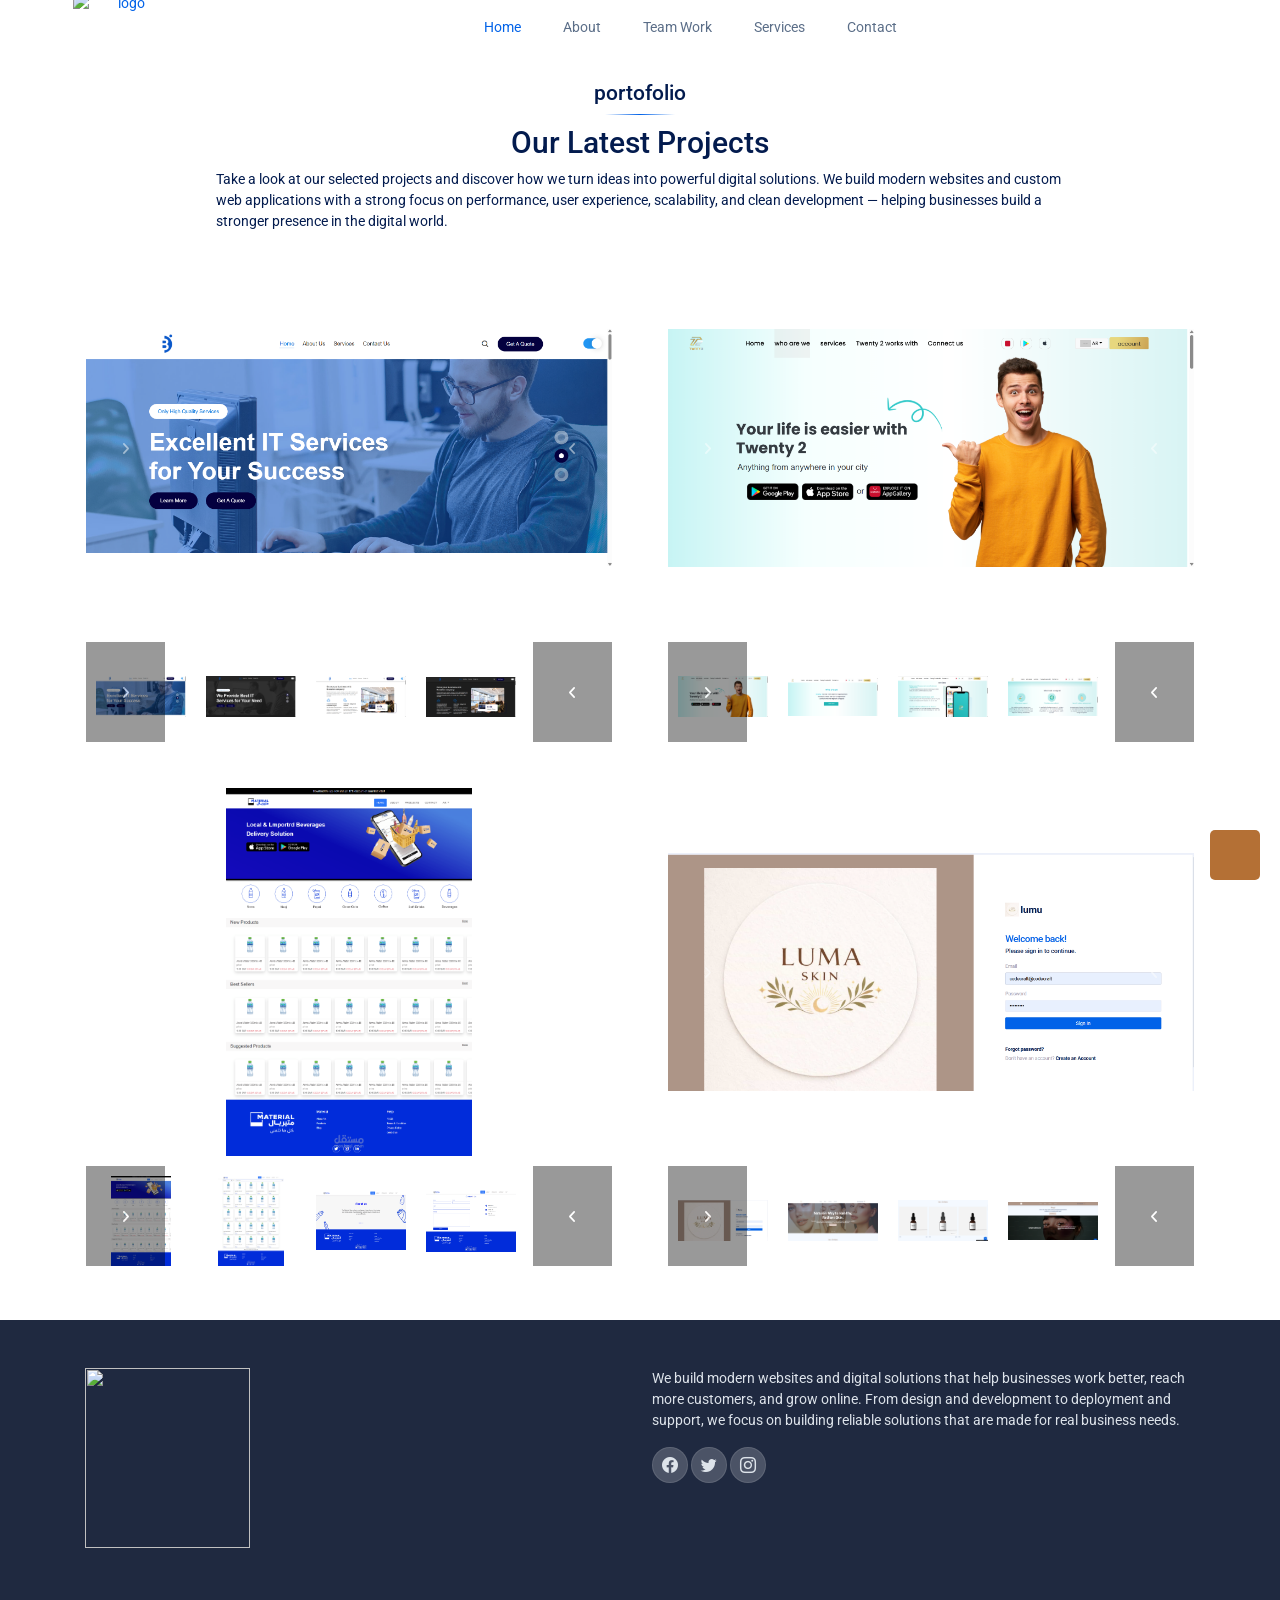
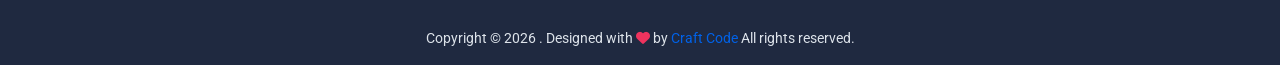
==== porttofolio.html @ ed544f0c "Add files via upload" ====
<!DOCTYPE html>
<html lang="en">

<head>

    <meta charset="UTF-8">
    <meta name='viewport' content='width=device-width, initial-scale=1.0, user-scalable=0'>
    <meta http-equiv="X-UA-Compatible" content="IE=edge">
    <meta name="Description" content="Bootstrap Responsive Admin Web Dashboard HTML5 Template">
    <meta name="Author" content="Spruko Technologies Private Limited">
    <meta name="Keywords"
        content="admin,admin dashboard,admin dashboard template,admin panel template,admin template,admin theme,bootstrap 4 admin template,bootstrap 4 dashboard,bootstrap admin,bootstrap admin dashboard,bootstrap admin panel,bootstrap admin template,bootstrap admin theme,bootstrap dashboard,bootstrap form template,bootstrap panel,bootstrap ui kit,dashboard bootstrap 4,dashboard design,dashboard html,dashboard template,dashboard ui kit,envato templates,flat ui,html,html and css templates,html dashboard template,html5,jquery html,premium,premium quality,sidebar bootstrap 4,template admin bootstrap 4">

    <!-- Title -->
    <title> Code Craft</title>

    <!--- Favicon -->
    <link rel="icon" href="CodeCraft_Company (1).png" type="image/x-icon">

    <!--- Icons css -->
    <link href="icons.css" rel="stylesheet">

    <!-- Bootstrap css -->
    <link id="style" href="bootstrap.min.css" rel="stylesheet">

    <!-- style css -->
    <link href="style.css" rel="stylesheet">

    
<!-- Font Awesome -->
<link rel="stylesheet" href="https://cdnjs.cloudflare.com/ajax/libs/font-awesome/6.7.2/css/all.min.css">

<!-- Ionicons -->
<link rel="stylesheet" href="https://cdnjs.cloudflare.com/ajax/libs/ionicons/2.0.1/css/ionicons.min.css">

<!-- Material Design Icons -->
<link rel="stylesheet" href="https://cdn.jsdelivr.net/npm/@mdi/font@7.4.47/css/materialdesignicons.min.css">

<!-- Themify Icons -->
<link rel="stylesheet" href="https://cdnjs.cloudflare.com/ajax/libs/themify-icons/0.1.2/css/themify-icons.css">

<!-- Line Awesome -->
<link rel="stylesheet" href="https://cdnjs.cloudflare.com/ajax/libs/line-awesome/1.3.0/line-awesome/css/line-awesome.min.css">

<!-- Simple Line Icons -->
<link rel="stylesheet" href="https://cdnjs.cloudflare.com/ajax/libs/simple-line-icons/2.5.5/css/simple-line-icons.min.css">

<!-- Flag Icons -->
<link rel="stylesheet" href="https://cdn.jsdelivr.net/npm/flag-icons@7.2.3/css/flag-icons.min.css">

<!-- Boxicons -->
<link rel="stylesheet" href="https://cdn.jsdelivr.net/npm/boxicons@2.1.4/css/boxicons.min.css">

<!-- Weather Icons -->
<link rel="stylesheet" href="https://cdnjs.cloudflare.com/ajax/libs/weather-icons/2.0.12/css/weather-icons.min.css">

<!-- Bootstrap Icons -->
<link rel="stylesheet" href="https://cdn.jsdelivr.net/npm/bootstrap-icons@1.11.3/font/bootstrap-icons.min.css">

<link rel="stylesheet" href="https://cdn.jsdelivr.net/npm/feather-icons-webfont@1.0.0/feather.css">

<style>
    /* حجم ثابت للـ Card */
.custom-card {
    height: 500px;
    overflow: hidden;
}

/* تقسيم مساحة الـ Card */
.custom-card .card-body {
    height: 100%;
}

/* الحاوية الرئيسية */
.carousel-slider {
    height: 100%;
    display: flex;
    flex-direction: column;
}

/* Main Carousel يأخذ المساحة المتبقية */
.carousel-slider > .carousel {
    flex: 1;
    min-height: 0;
}

/* Carousel الداخلي */
.carousel-slider .carousel-inner,
.carousel-slider .carousel-item {
    height: 100%;
}

/* الصورة الرئيسية */
.carousel-slider .carousel-item img {
    width: 100%;
    height: 100%;
    object-fit: contain;
    display: block;
}

/* =========================================
   CARD
========================================= */

.custom-card {
    height: 500px;
    overflow: hidden;
}

.custom-card .card-body {
    height: 100%;
}


/* =========================================
   CAROUSEL WRAPPER
========================================= */

.carousel-slider {
    height: 100%;
    display: flex;
    flex-direction: column;
}


/* =========================================
   MAIN CAROUSEL
========================================= */

.carousel-slider > .carousel:first-child {
    flex: 1;
    min-height: 0;
    overflow: hidden;
}

.carousel-slider > .carousel:first-child .carousel-inner,
.carousel-slider > .carousel:first-child .carousel-item {
    height: 100%;
}


/* MAIN IMAGE */

.carousel-slider > .carousel:first-child .carousel-item img {
    width: 100%;
    height: 100%;
    object-fit: contain;
    display: block;
}


/* =========================================
   THUMBNAILS
========================================= */

.clearfix {
    height: 100px;
    flex-shrink: 0;
}

.clearfix .carousel {
    height: 100%;
}

.clearfix .carousel-inner,
.clearfix .carousel-item {
    height: 100%;
}


/* Thumbnail container */

.thumb {
    width: 25%;
    height: 100%;
    float: left;
    padding: 5px;
    cursor: pointer;
}


/* Thumbnail images */

.thumb img {
    width: 100%;
    height: 80px;
    object-fit: cover;
    display: block;
}
</style>
</head>

<body class="app sidebar-mini ltr landing-page horizontalmenu">



    <!-- Page -->
    <div class="page">
        <div class="page-main">

            <!-- Main Header-->
            <div class="main-header side-header">
                <div class="main-container container-fluid">
                    <div class="main-header-left">
                        <a class="main-header-menu-icon" href="javascript:void(0)"
                            id="mainSidebarToggle"><span></span></a>
                        <div class="hor-logo">
                            <a class="main-logo" href="index.html">
                                <img src="CodeCraft_company (1).png"
                                    class="header-brand-img desktop-logo mobil_logo_nav" alt="logo">
                                <img src="CodeCraft_company (1).png"
                                    class="header-brand-img desktop-logo-dark mobil_logo_nav" alt="logo">
                            </a>
                        </div>
                    </div>
                    <div class="main-header-center">
                        <div class="responsive-logo">
                            <a href="index.html"><img src="CodeCraft_company (1).png"
                                    class="mobile-logo mobil_logo_nav" alt="logo"></a>
                            <a href="index.html"><img src="CodeCraft_company (1).png"
                                    class="mobile-logo-dark mobil_logo_nav" alt="logo"></a>
                        </div>
                    </div>
                    <div class="main-header-right">
                        <button class="navbar-toggler navresponsive-toggler" type="button" data-bs-toggle="collapse"
                            data-bs-target="#navbarSupportedContent-4" aria-controls="navbarSupportedContent-4"
                            aria-expanded="false" aria-label="Toggle navigation">
                            <i class="bi bi-more-vertical header-icons navbar-toggler-icon"></i>
                        </button><!-- Navresponsive closed -->

                    </div>
                </div>
            </div>
            <!-- End Main Header-->

            <div class="landing-top-header overflow-hidden">
                <div class="top sticky">
                    <!--APP-SIDEBAR-->
                    <div class="landing-app-sidebar__overlay" data-bs-toggle="sidebar"></div>
                    <div class="landing-app-sidebar bg-transparent">
                        <div class="container">
                            <div class="row">
                                <div class="main-sidemenu navbar px-0">
                                    <a class="main-logo" href="index.html">
                                        <img src="CodeCraft_company (1).png"
                                            class="header-brand-img desktop-logo nav_logo1" alt="logo">
                                        <img src="CodeCraft_company (1).png"
                                            class="header-brand-img desktop-logo-dark nav_logo1" alt="logo">
                                    </a>
                                    <div class="slide-left disabled" id="slide-left"><svg
                                            xmlns="http://www.w3.org/2000/svg" fill="#7b8191" width="24" height="24"
                                            viewBox="0 0 24 24">
                                            <path
                                                d="M13.293 6.293 7.586 12l5.707 5.707 1.414-1.414L10.414 12l4.293-4.293z" />
                                        </svg></div>
                                    <ul class="side-menu">
                                        <li class="slide">
                                            <a class="side-menu__item active" data-bs-toggle="slide" href="#home"><span
                                                    class="side-menu__label">Home</span></a>
                                        </li>
                                        <li class="slide">
                                            <a class="side-menu__item" data-bs-toggle="slide" href="#About"><span
                                                    class="side-menu__label">About</span></a>
                                        </li>
                                        <li class="slide">
                                            <a class="side-menu__item" data-bs-toggle="slide" href="#Features"><span
                                                    class="side-menu__label">Team Work</span></a>
                                        </li>

                                        <li class="slide">
                                            <a class="side-menu__item" data-bs-toggle="slide" href="#sectionfaq"><span
                                                    class="side-menu__label">Services</span></a>
                                        </li>
                                        <li class="slide">
                                            <a class="side-menu__item" data-bs-toggle="slide" href="#Contact"><span
                                                    class="side-menu__label">Contact</span></a>
                                        </li>
                                    </ul>
                                    <div class="slide-right" id="slide-right"><svg xmlns="http://www.w3.org/2000/svg"
                                            fill="#7b8191" width="24" height="24" viewBox="0 0 24 24">
                                            <path
                                                d="M10.707 17.707 16.414 12l-5.707-5.707-1.414 1.414L13.586 12l-4.293 4.293z" />
                                        </svg></div>
                                    <div class="header-nav-right d-none d-lg-block">

                                    </div>
                                </div>
                            </div>
                        </div>
                    </div>
                    <!--/APP-SIDEBAR-->
                </div>


            </div>
        </div>

        <!--app-content open-->
        <div class="main-content mt-0 ms-0">
            <div class="side-app ">



                <!-- ROW-5 OPEN -->
                <div class="section">
                    <div class="container">
                        <div class="row">
                            <section class="sptb demo-screen-demo faqs" id="faqs-2">
                                <div class="container">
                                    <div class="row align-items-center">
                                        <h4 class="text-center fw-semibold">portofolio</h4>
                                        <span class="landing-title"></span>
                                        <h2 class="text-center fw-semibold">Our Latest Projects</h2>
                                        <div class="col-lg-12">
                                            <div class="row justify-content-center">
                                                <p class="col-lg-9 text-default sub-text mb-7">
                                                    Take a look at our selected projects and discover how we turn ideas
                                                    into
                                                    powerful digital solutions. We build modern websites and custom web
                                                    applications with a strong focus on performance, user experience,
                                                    scalability, and clean development — helping businesses build a
                                                    stronger
                                                    presence in the digital world.
                                                </p>
                                            </div>
                                            <div class="row" id="grid">

                                                <!-- =========================
         FIRST CAROUSEL
    ========================== -->
                                                <div class="col-lg-6 col-md-12">
                                                    <div class="card custom-card">
                                                        <div class="card-body ht-100p p-0">

                                                            <div class="carousel-slider">

                                                                <!-- Main Carousel -->
                                                                <div id="carousel" class="carousel slide"
                                                                    data-bs-ride="carousel">

                                                                    <div class="carousel-inner">

                                                                        <div class="carousel-item active">
                                                                            <img class="height_img"
                                                                                src="B1.png" alt="img"
                                                                                class="height_img">
                                                                        </div>

                                                                        <div class="carousel-item">
                                                                            <img src="B2.png"
                                                                                alt="img" class="height_img">
                                                                        </div>

                                                                        <div class="carousel-item">
                                                                            <img src="B3.png"
                                                                                alt="img" class="height_img">
                                                                        </div>

                                                                        <div class="carousel-item">
                                                                            <img src="B4.png"
                                                                                alt="img" class="height_img">
                                                                        </div>

                                                                        <div class="carousel-item">
                                                                            <img src="B5.png"
                                                                                alt="img" class="height_img">
                                                                        </div>

                                                                        <div class="carousel-item">
                                                                            <img src="B6.png"
                                                                                alt="img" class="height_img">
                                                                        </div>

                                                                        <div class="carousel-item">
                                                                            <img src="B7.png"
                                                                                alt="img" class="height_img">
                                                                        </div>

                                                                        <div class="carousel-item">
                                                                            <img src="B8.png"
                                                                                alt="img" class="height_img">
                                                                        </div>

                                                                        <div class="carousel-item">
                                                                            <img src="B9.png"
                                                                                alt="img" class="height_img">
                                                                        </div>

                                                                        <div class="carousel-item">
                                                                            <img src="B10.png"
                                                                                alt="img" class="height_img">
                                                                        </div>

                                                                        <div class="carousel-item">
                                                                            <img src="B11.png"
                                                                                alt="img" class="height_img">
                                                                        </div>

                                                                        <div class="carousel-item">
                                                                            <img src="B12.png"
                                                                                alt="img" class="height_img">
                                                                        </div>

                                                                        <div class="carousel-item">
                                                                            <img src="B13.png"
                                                                                alt="img" class="height_img">
                                                                        </div>

                                                                        <div class="carousel-item">
                                                                            <img src="B14.png"
                                                                                alt="img" class="height_img">
                                                                        </div>

                                                                        <div class="carousel-item">
                                                                            <img src="B15.png"
                                                                                alt="img" class="height_img">
                                                                        </div>

                                                                        <div class="carousel-item">
                                                                            <img src="B16.png"
                                                                                alt="img" class="height_img">
                                                                        </div>

                                                                    </div>

                                                                    <!-- Main Controls -->
                                                                    <a class="carousel-control-prev" href="#carousel"
                                                                        role="button" data-bs-slide="prev">
                                                                        <i class="fa fa-angle-left fs-30"
                                                                            aria-hidden="true"></i>
                                                                    </a>

                                                                    <a class="carousel-control-next" href="#carousel"
                                                                        role="button" data-bs-slide="next">
                                                                        <i class="fa fa-angle-right fs-30"
                                                                            aria-hidden="true"></i>
                                                                    </a>

                                                                </div>


                                                                <!-- =========================
                         FIRST THUMBNAIL CAROUSEL
                    ========================== -->
                                                                <div class="clearfix">

                                                                    <div id="thumbcarousel" class="carousel slide"
                                                                        data-bs-interval="false">

                                                                        <div class="carousel-inner">

                                                                            <!-- Thumbnails 1 - 4 -->
                                                                            <div class="carousel-item active">

                                                                                <div data-bs-target="#carousel"
                                                                                    data-bs-slide-to="0" class="thumb">
                                                                                    <img src="B1.png"
                                                                                        alt="img">
                                                                                </div>

                                                                                <div data-bs-target="#carousel"
                                                                                    data-bs-slide-to="1" class="thumb">
                                                                                    <img src="B2.png"
                                                                                        alt="img">
                                                                                </div>

                                                                                <div data-bs-target="#carousel"
                                                                                    data-bs-slide-to="2" class="thumb">
                                                                                    <img src="B3.png"
                                                                                        alt="img">
                                                                                </div>

                                                                                <div data-bs-target="#carousel"
                                                                                    data-bs-slide-to="3" class="thumb">
                                                                                    <img src="B4.png"
                                                                                        alt="img">
                                                                                </div>

                                                                            </div>


                                                                            <!-- Thumbnails 5 - 8 -->
                                                                            <div class="carousel-item">

                                                                                <div data-bs-target="#carousel"
                                                                                    data-bs-slide-to="4" class="thumb">
                                                                                    <img src="B5.png"
                                                                                        alt="img">
                                                                                </div>

                                                                                <div data-bs-target="#carousel"
                                                                                    data-bs-slide-to="5" class="thumb">
                                                                                    <img src="B6.png"
                                                                                        alt="img">
                                                                                </div>

                                                                                <div data-bs-target="#carousel"
                                                                                    data-bs-slide-to="6" class="thumb">
                                                                                    <img src="B7.png"
                                                                                        alt="img">
                                                                                </div>

                                                                                <div data-bs-target="#carousel"
                                                                                    data-bs-slide-to="7" class="thumb">
                                                                                    <img src="B8.png"
                                                                                        alt="img">
                                                                                </div>

                                                                            </div>


                                                                            <!-- Thumbnails 9 - 12 -->
                                                                            <div class="carousel-item">

                                                                                <div data-bs-target="#carousel"
                                                                                    data-bs-slide-to="8" class="thumb">
                                                                                    <img src="B9.png"
                                                                                        alt="img">
                                                                                </div>

                                                                                <div data-bs-target="#carousel"
                                                                                    data-bs-slide-to="9" class="thumb">
                                                                                    <img src="B10.png"
                                                                                        alt="img">
                                                                                </div>

                                                                                <div data-bs-target="#carousel"
                                                                                    data-bs-slide-to="10" class="thumb">
                                                                                    <img src="B11.png"
                                                                                        alt="img">
                                                                                </div>

                                                                                <div data-bs-target="#carousel"
                                                                                    data-bs-slide-to="11" class="thumb">
                                                                                    <img src="B12.png"
                                                                                        alt="img">
                                                                                </div>

                                                                            </div>


                                                                            <!-- Thumbnails 13 - 16 -->
                                                                            <div class="carousel-item">

                                                                                <div data-bs-target="#carousel"
                                                                                    data-bs-slide-to="12" class="thumb">
                                                                                    <img src="B13.png"
                                                                                        alt="img">
                                                                                </div>

                                                                                <div data-bs-target="#carousel"
                                                                                    data-bs-slide-to="13" class="thumb">
                                                                                    <img src="B14.png"
                                                                                        alt="img">
                                                                                </div>

                                                                                <div data-bs-target="#carousel"
                                                                                    data-bs-slide-to="14" class="thumb">
                                                                                    <img src="B15.png"
                                                                                        alt="img">
                                                                                </div>

                                                                                <div data-bs-target="#carousel"
                                                                                    data-bs-slide-to="15" class="thumb">
                                                                                    <img src="B16.png"
                                                                                        alt="img">
                                                                                </div>

                                                                            </div>

                                                                        </div>


                                                                        <!-- Thumbnail Controls -->
                                                                        <a class="carousel-control-prev"
                                                                            href="#thumbcarousel" role="button"
                                                                            data-bs-slide="prev">
                                                                            <i class="fa fa-angle-left fs-20"
                                                                                aria-hidden="true"></i>
                                                                        </a>

                                                                        <a class="carousel-control-next"
                                                                            href="#thumbcarousel" role="button"
                                                                            data-bs-slide="next">
                                                                            <i class="fa fa-angle-right fs-20"
                                                                                aria-hidden="true"></i>
                                                                        </a>

                                                                    </div>

                                                                </div>

                                                            </div>

                                                        </div>
                                                    </div>
                                                </div>


                                                <!-- =========================
         SECOND CAROUSEL
    ========================== -->
                                                <div class="col-lg-6 col-md-12">
                                                    <div class="card custom-card">
                                                        <div class="card-body ht-100p p-0">

                                                            <div class="carousel-slider">

                                                                <!-- Main Carousel -->
                                                                <div id="carousel1" class="carousel slide"
                                                                    data-bs-ride="carousel">

                                                                    <div class="carousel-inner">

                                                                        <div class="carousel-item active">
                                                                            <img src="T1.png"
                                                                                alt="img">
                                                                        </div>

                                                                        <div class="carousel-item">
                                                                            <img src="T2.png"
                                                                                alt="img">
                                                                        </div>

                                                                        <div class="carousel-item">
                                                                            <img src="T3.png"
                                                                                alt="img">
                                                                        </div>

                                                                        <div class="carousel-item">
                                                                            <img src="T4.png"
                                                                                alt="img">
                                                                        </div>

                                                                        <div class="carousel-item">
                                                                            <img src="T5.png"
                                                                                alt="img">
                                                                        </div>

                                                                        <div class="carousel-item">
                                                                            <img src="T6.png"
                                                                                alt="img">
                                                                        </div>

                                                                        <div class="carousel-item">
                                                                            <img src="T7.png"
                                                                                alt="img">
                                                                        </div>

                                                                        <div class="carousel-item">
                                                                            <img src="T8.png"
                                                                                alt="img">
                                                                        </div>

                                                                        <div class="carousel-item">
                                                                            <img src="T9.png"
                                                                                alt="img" class="height_img">
                                                                        </div>

                                                                        <div class="carousel-item">
                                                                            <img src="T10.png"
                                                                                alt="img" class="height_img">
                                                                        </div>

                                                                        <div class="carousel-item">
                                                                            <img src="T11.png"
                                                                                alt="img" class="height_img">
                                                                        </div>

                                                                        <div class="carousel-item">
                                                                            <img src="T12.png"
                                                                                alt="img" class="height_img">
                                                                        </div>

                                                                        <div class="carousel-item">
                                                                            <img src="T13.png"
                                                                                alt="img" class="height_img">
                                                                        </div>

                                                                        <div class="carousel-item">
                                                                            <img src="T14.png"
                                                                                alt="img" class="height_img">
                                                                        </div>

                                                                        <div class="carousel-item">
                                                                            <img src="T15.png"
                                                                                alt="img" class="height_img">
                                                                        </div>

                                                                        <div class="carousel-item">
                                                                            <img src="T16.png"
                                                                                alt="img" class="height_img">
                                                                        </div>

                                                                    </div>


                                                                    <!-- Main Controls -->
                                                                    <a class="carousel-control-prev" href="#carousel1"
                                                                        role="button" data-bs-slide="prev">
                                                                        <i class="fa fa-angle-left fs-30"
                                                                            aria-hidden="true"></i>
                                                                    </a>

                                                                    <a class="carousel-control-next" href="#carousel1"
                                                                        role="button" data-bs-slide="next">
                                                                        <i class="fa fa-angle-right fs-30"
                                                                            aria-hidden="true"></i>
                                                                    </a>

                                                                </div>


                                                                <!-- =========================
                         SECOND THUMBNAIL CAROUSEL
                    ========================== -->
                                                                <div class="clearfix">

                                                                    <div id="thumbcarousel1" class="carousel slide"
                                                                        data-bs-interval="false">

                                                                        <div class="carousel-inner">

                                                                            <!-- Thumbnails 1 - 4 -->
                                                                            <div class="carousel-item active">

                                                                                <div data-bs-target="#carousel1"
                                                                                    data-bs-slide-to="0" class="thumb">
                                                                                    <img src="T1.png"
                                                                                        alt="img">
                                                                                </div>

                                                                                <div data-bs-target="#carousel1"
                                                                                    data-bs-slide-to="1" class="thumb">
                                                                                    <img src="T2.png"
                                                                                        alt="img">
                                                                                </div>

                                                                                <div data-bs-target="#carousel1"
                                                                                    data-bs-slide-to="2" class="thumb">
                                                                                    <img src="T3.png"
                                                                                        alt="img">
                                                                                </div>

                                                                                <div data-bs-target="#carousel1"
                                                                                    data-bs-slide-to="3" class="thumb">
                                                                                    <img src="T4.png"
                                                                                        alt="img">
                                                                                </div>

                                                                            </div>


                                                                            <!-- Thumbnails 5 - 8 -->
                                                                            <div class="carousel-item">

                                                                                <div data-bs-target="#carousel1"
                                                                                    data-bs-slide-to="4" class="thumb">
                                                                                    <img src="T5.png"
                                                                                        alt="img">
                                                                                </div>

                                                                                <div data-bs-target="#carousel1"
                                                                                    data-bs-slide-to="5" class="thumb">
                                                                                    <img src="T6.png"
                                                                                        alt="img">
                                                                                </div>

                                                                                <div data-bs-target="#carousel1"
                                                                                    data-bs-slide-to="6" class="thumb">
                                                                                    <img src="T7.png"
                                                                                        alt="img">
                                                                                </div>

                                                                                <div data-bs-target="#carousel1"
                                                                                    data-bs-slide-to="7" class="thumb">
                                                                                    <img src="T8.png"
                                                                                        alt="img">
                                                                                </div>

                                                                            </div>

                                                                            <!-- Thumbnails 9 - 12 -->
                                                                            <div class="carousel-item">

                                                                                <div data-bs-target="#carousel"
                                                                                    data-bs-slide-to="8" class="thumb">
                                                                                    <img src="T9.png"
                                                                                        alt="img">
                                                                                </div>

                                                                                <div data-bs-target="#carousel"
                                                                                    data-bs-slide-to="9" class="thumb">
                                                                                    <img src="T10.png"
                                                                                        alt="img">
                                                                                </div>

                                                                                <div data-bs-target="#carousel"
                                                                                    data-bs-slide-to="10" class="thumb">
                                                                                    <img src="T11.png"
                                                                                        alt="img">
                                                                                </div>

                                                                                <div data-bs-target="#carousel"
                                                                                    data-bs-slide-to="11" class="thumb">
                                                                                    <img src="T12.png"
                                                                                        alt="img">
                                                                                </div>

                                                                            </div>


                                                                            <!-- Thumbnails 13 - 16 -->
                                                                            <div class="carousel-item">

                                                                                <div data-bs-target="#carousel"
                                                                                    data-bs-slide-to="12" class="thumb">
                                                                                    <img src="T13.png"
                                                                                        alt="img">
                                                                                </div>

                                                                                <div data-bs-target="#carousel"
                                                                                    data-bs-slide-to="13" class="thumb">
                                                                                    <img src="T14.png"
                                                                                        alt="img">
                                                                                </div>

                                                                                <div data-bs-target="#carousel"
                                                                                    data-bs-slide-to="14" class="thumb">
                                                                                    <img src="T15.png"
                                                                                        alt="img">
                                                                                </div>

                                                                                <div data-bs-target="#carousel"
                                                                                    data-bs-slide-to="15" class="thumb">
                                                                                    <img src="T16.png"
                                                                                        alt="img">
                                                                                </div>

                                                                            </div>

                                                                        </div>


                                                                        <!-- Thumbnail Controls -->
                                                                        <a class="carousel-control-prev"
                                                                            href="#thumbcarousel1" role="button"
                                                                            data-bs-slide="prev">
                                                                            <i class="fa fa-angle-left fs-20"
                                                                                aria-hidden="true"></i>
                                                                        </a>

                                                                        <a class="carousel-control-next"
                                                                            href="#thumbcarousel1" role="button"
                                                                            data-bs-slide="next">
                                                                            <i class="fa fa-angle-right fs-20"
                                                                                aria-hidden="true"></i>
                                                                        </a>

                                                                    </div>

                                                                </div>

                                                            </div>

                                                        </div>
                                                    </div>
                                                </div>

                                                <div class="col-lg-6 col-md-12">
                                                    <div class="card custom-card">
                                                        <div class="card-body ht-100p p-0">

                                                            <div class="carousel-slider">

                                                                <!-- Main Carousel -->
                                                                <div id="carousel2" class="carousel slide"
                                                                    data-bs-ride="carousel2">

                                                                    <div class="carousel-inner">

                                                                        <div class="carousel-item active">
                                                                            <img src="M1.png"
                                                                                alt="img">
                                                                        </div>

                                                                        <div class="carousel-item">
                                                                            <img src="M2.png"
                                                                                alt="img">
                                                                        </div>

                                                                        <div class="carousel-item">
                                                                            <img src="M3.png"
                                                                                alt="img">
                                                                        </div>

                                                                        <div class="carousel-item">
                                                                            <img src="M4.png"
                                                                                alt="img">
                                                                        </div>

                                                                        <div class="carousel-item">
                                                                            <img src="M5.png"
                                                                                alt="img">
                                                                        </div>

                                                                        <div class="carousel-item">
                                                                            <img src="M1.png"
                                                                                alt="img">
                                                                        </div>

                                                                        <div class="carousel-item">
                                                                            <img src="M2.png"
                                                                                alt="img">
                                                                        </div>

                                                                        <div class="carousel-item">
                                                                            <img src="M3.png"
                                                                                alt="img">
                                                                        </div>

                                                                        <div class="carousel-item">
                                                                            <img src="M4.png"
                                                                                alt="img" class="height_img">
                                                                        </div>

                                                                        <div class="carousel-item">
                                                                            <img src="M5.png"
                                                                                alt="img" class="height_img">
                                                                        </div>

                                                                        <div class="carousel-item">
                                                                            <img src="M1.png"
                                                                                alt="img" class="height_img">
                                                                        </div>

                                                                        <div class="carousel-item">
                                                                            <img src="M2.png"
                                                                                alt="img" class="height_img">
                                                                        </div>

                                                                    </div>


                                                                    <!-- Main Controls -->
                                                                    <a class="carousel-control-prev" href="#carousel2"
                                                                        role="button" data-bs-slide="prev">
                                                                        <i class="fa fa-angle-left fs-30"
                                                                            aria-hidden="true"></i>
                                                                    </a>

                                                                    <a class="carousel-control-next" href="#carousel2"
                                                                        role="button" data-bs-slide="next">
                                                                        <i class="fa fa-angle-right fs-30"
                                                                            aria-hidden="true"></i>
                                                                    </a>

                                                                </div>


                                                                <!-- =========================
                         SECOND THUMBNAIL CAROUSEL
                    ========================== -->
                                                                <div class="clearfix">

                                                                    <div id="thumbcarousel2" class="carousel slide"
                                                                        data-bs-interval="false">

                                                                        <div class="carousel-inner">

                                                                            <!-- Thumbnails 1 - 4 -->
                                                                            <div class="carousel-item active">

                                                                                <div data-bs-target="#carousel2"
                                                                                    data-bs-slide-to="0" class="thumb">
                                                                                    <img src="M1.png"
                                                                                        alt="img">
                                                                                </div>

                                                                                <div data-bs-target="#carousel2"
                                                                                    data-bs-slide-to="1" class="thumb">
                                                                                    <img src="M2.png"
                                                                                        alt="img">
                                                                                </div>

                                                                                <div data-bs-target="#carousel2"
                                                                                    data-bs-slide-to="2" class="thumb">
                                                                                    <img src="M3.png"
                                                                                        alt="img">
                                                                                </div>

                                                                                <div data-bs-target="#carousel2"
                                                                                    data-bs-slide-to="3" class="thumb">
                                                                                    <img src="M4.png"
                                                                                        alt="img">
                                                                                </div>

                                                                            </div>


                                                                            <!-- Thumbnails 5 - 8 -->
                                                                            <div class="carousel-item">

                                                                                <div data-bs-target="#carousel2"
                                                                                    data-bs-slide-to="4" class="thumb">
                                                                                    <img src="M5.png"
                                                                                        alt="img">
                                                                                </div>

                                                                                <div data-bs-target="#carousel2"
                                                                                    data-bs-slide-to="5" class="thumb">
                                                                                    <img src="M1.png"
                                                                                        alt="img">
                                                                                </div>

                                                                                <div data-bs-target="#carousel2"
                                                                                    data-bs-slide-to="6" class="thumb">
                                                                                    <img src="M2.png"
                                                                                        alt="img">
                                                                                </div>

                                                                                <div data-bs-target="#carousel2"
                                                                                    data-bs-slide-to="7" class="thumb">
                                                                                    <img src="M3.png"
                                                                                        alt="img">
                                                                                </div>

                                                                            </div>

                                                                            <!-- Thumbnails 9 - 12 -->
                                                                            <div class="carousel-item">

                                                                                <div data-bs-target="#carousel2"
                                                                                    data-bs-slide-to="8" class="thumb">
                                                                                    <img src="M4.png"
                                                                                        alt="img">
                                                                                </div>

                                                                                <div data-bs-target="#carousel2"
                                                                                    data-bs-slide-to="9" class="thumb">
                                                                                    <img src="M5.png"
                                                                                        alt="img">
                                                                                </div>

                                                                                <div data-bs-target="#carousel2"
                                                                                    data-bs-slide-to="10" class="thumb">
                                                                                    <img src="M1.png"
                                                                                        alt="img">
                                                                                </div>

                                                                                <div data-bs-target="#carousel2"
                                                                                    data-bs-slide-to="11" class="thumb">
                                                                                    <img src="M2.png"
                                                                                        alt="img">
                                                                                </div>

                                                                            </div>

                                                                        </div>


                                                                        <!-- Thumbnail Controls -->
                                                                        <a class="carousel-control-prev"
                                                                            href="#thumbcarousel2" role="button"
                                                                            data-bs-slide="prev">
                                                                            <i class="fa fa-angle-left fs-20"
                                                                                aria-hidden="true"></i>
                                                                        </a>

                                                                        <a class="carousel-control-next"
                                                                            href="#thumbcarousel2" role="button"
                                                                            data-bs-slide="next">
                                                                            <i class="fa fa-angle-right fs-20"
                                                                                aria-hidden="true"></i>
                                                                        </a>

                                                                    </div>

                                                                </div>

                                                            </div>

                                                        </div>
                                                    </div>
                                                </div>

                                                <div class="col-lg-6 col-md-12">
                                                    <div class="card custom-card">
                                                        <div class="card-body ht-100p p-0">

                                                            <div class="carousel-slider">

                                                                <!-- Main Carousel -->
                                                                <div id="carousel3" class="carousel slide"
                                                                    data-bs-ride="carousel">

                                                                    <div class="carousel-inner">

                                                                        <div class="carousel-item active">
                                                                            <img src="L1.png"
                                                                                alt="img">
                                                                        </div>

                                                                        <div class="carousel-item">
                                                                            <img src="L2.png"
                                                                                alt="img">
                                                                        </div>

                                                                        <div class="carousel-item">
                                                                            <img src="L3.png"
                                                                                alt="img">
                                                                        </div>

                                                                        <div class="carousel-item">
                                                                            <img src="L4.png"
                                                                                alt="img">
                                                                        </div>

                                                                        <div class="carousel-item">
                                                                            <img src="L5.png"
                                                                                alt="img">
                                                                        </div>

                                                                        <div class="carousel-item">
                                                                            <img src="L6.png"
                                                                                alt="img">
                                                                        </div>

                                                                        <div class="carousel-item">
                                                                            <img src="L7.png"
                                                                                alt="img">
                                                                        </div>

                                                                        <div class="carousel-item">
                                                                            <img src="L8.png"
                                                                                alt="img">
                                                                        </div>

                                                                        <div class="carousel-item">
                                                                            <img src="L9.png"
                                                                                alt="img" class="height_img">
                                                                        </div>

                                                                        <div class="carousel-item">
                                                                            <img src="L10.png"
                                                                                alt="img" class="height_img">
                                                                        </div>

                                                                        <div class="carousel-item">
                                                                            <img src="L11.png"
                                                                                alt="img" class="height_img">
                                                                        </div>

                                                                        <div class="carousel-item">
                                                                            <img src="L12.png"
                                                                                alt="img" class="height_img">
                                                                        </div>

                                                                        <div class="carousel-item">
                                                                            <img src="L13.png"
                                                                                alt="img" class="height_img">
                                                                        </div>

                                                                        <div class="carousel-item">
                                                                            <img src="L14.png"
                                                                                alt="img" class="height_img">
                                                                        </div>

                                                                        <div class="carousel-item">
                                                                            <img src="L15.png"
                                                                                alt="img" class="height_img">
                                                                        </div>

                                                                        <div class="carousel-item">
                                                                            <img src="L16.png"
                                                                                alt="img" class="height_img">
                                                                        </div>
                                                                        

                                                                    </div>


                                                                    <!-- Main Controls -->
                                                                    <a class="carousel-control-prev" href="#carousel3"
                                                                        role="button" data-bs-slide="prev">
                                                                        <i class="fa fa-angle-left fs-30"
                                                                            aria-hidden="true"></i>
                                                                    </a>

                                                                    <a class="carousel-control-next" href="#carousel3"
                                                                        role="button" data-bs-slide="next">
                                                                        <i class="fa fa-angle-right fs-30"
                                                                            aria-hidden="true"></i>
                                                                    </a>

                                                                </div>


                                                                <!-- =========================
                         SECOND THUMBNAIL CAROUSEL
                    ========================== -->
                                                                <div class="clearfix">

                                                                    <div id="thumbcarousel3" class="carousel slide"
                                                                        data-bs-interval="false">

                                                                        <div class="carousel-inner">

                                                                            <!-- Thumbnails 1 - 4 -->
                                                                            <div class="carousel-item active">

                                                                                <div data-bs-target="#carousel3"
                                                                                    data-bs-slide-to="0" class="thumb">
                                                                                    <img src="L1.png"
                                                                                        alt="img">
                                                                                </div>

                                                                                <div data-bs-target="#carousel3"
                                                                                    data-bs-slide-to="1" class="thumb">
                                                                                    <img src="L2.png"
                                                                                        alt="img">
                                                                                </div>

                                                                                <div data-bs-target="#carousel3"
                                                                                    data-bs-slide-to="2" class="thumb">
                                                                                    <img src="L3.png"
                                                                                        alt="img">
                                                                                </div>

                                                                                <div data-bs-target="#carousel3"
                                                                                    data-bs-slide-to="3" class="thumb">
                                                                                    <img src="L4.png"
                                                                                        alt="img">
                                                                                </div>

                                                                            </div>


                                                                            <!-- Thumbnails 5 - 8 -->
                                                                            <div class="carousel-item">

                                                                                <div data-bs-target="#carousel3"
                                                                                    data-bs-slide-to="4" class="thumb">
                                                                                    <img src="L5.png"
                                                                                        alt="img">
                                                                                </div>

                                                                                <div data-bs-target="#carousel3"
                                                                                    data-bs-slide-to="5" class="thumb">
                                                                                    <img src="L6.png"
                                                                                        alt="img">
                                                                                </div>

                                                                                <div data-bs-target="#carousel3"
                                                                                    data-bs-slide-to="6" class="thumb">
                                                                                    <img src="L7.png"
                                                                                        alt="img">
                                                                                </div>

                                                                                <div data-bs-target="#carousel3"
                                                                                    data-bs-slide-to="7" class="thumb">
                                                                                    <img src="L8.png"
                                                                                        alt="img">
                                                                                </div>

                                                                            </div>

                                                                            <!-- Thumbnails 9 - 12 -->
                                                                            <div class="carousel-item">

                                                                                <div data-bs-target="#carousel3"
                                                                                    data-bs-slide-to="8" class="thumb">
                                                                                    <img src="L9.png"
                                                                                        alt="img">
                                                                                </div>

                                                                                <div data-bs-target="#carousel3"
                                                                                    data-bs-slide-to="9" class="thumb">
                                                                                    <img src="L10.png"
                                                                                        alt="img">
                                                                                </div>

                                                                                <div data-bs-target="#carousel3"
                                                                                    data-bs-slide-to="10" class="thumb">
                                                                                    <img src="L11.png"
                                                                                        alt="img">
                                                                                </div>

                                                                                <div data-bs-target="#carousel3"
                                                                                    data-bs-slide-to="11" class="thumb">
                                                                                    <img src="L12.png"
                                                                                        alt="img">
                                                                                </div>

                                                                            </div>


                                                                            <!-- Thumbnails 13 - 16 -->
                                                                            <div class="carousel-item">

                                                                                <div data-bs-target="#carousel3"
                                                                                    data-bs-slide-to="12" class="thumb">
                                                                                    <img src="L13.png"
                                                                                        alt="img">
                                                                                </div>

                                                                                <div data-bs-target="#carousel3"
                                                                                    data-bs-slide-to="13" class="thumb">
                                                                                    <img src="L14.png"
                                                                                        alt="img">
                                                                                </div>

                                                                                <div data-bs-target="#carousel3"
                                                                                    data-bs-slide-to="14" class="thumb">
                                                                                    <img src="L15.png"
                                                                                        alt="img">
                                                                                </div>

                                                                                <div data-bs-target="#carousel3"
                                                                                    data-bs-slide-to="15" class="thumb">
                                                                                    <img src="L16.png"
                                                                                        alt="img">
                                                                                </div>

                                                                            </div>

                                                                            
                                                                        </div>


                                                                        <!-- Thumbnail Controls -->
                                                                        <a class="carousel-control-prev"
                                                                            href="#thumbcarousel3" role="button"
                                                                            data-bs-slide="prev">
                                                                            <i class="fa fa-angle-left fs-20"
                                                                                aria-hidden="true"></i>
                                                                        </a>

                                                                        <a class="carousel-control-next"
                                                                            href="#thumbcarousel3" role="button"
                                                                            data-bs-slide="next">
                                                                            <i class="fa fa-angle-right fs-20"
                                                                                aria-hidden="true"></i>
                                                                        </a>

                                                                    </div>

                                                                </div>

                                                            </div>

                                                        </div>
                                                    </div>
                                                </div>

                                               

                                                <!-- More Button -->


                                            </div>
                                        </div>
                                    </div>
                                </div>
                            </section>
                        </div>
                    </div>
                </div>
                <!-- ROW-5 CLOSED -->

            </div>
        </div>
        <!--app-content closed-->
    </div>
    <!-- FOOTER OPEN -->
    <div class="demo-footer">
        <div class="container">
            <div class="row">
                <div class="card mb-0 bg-transparent">
                    <div class="card-body p-0">
                        <div class="top-footer">
                            <div class="row justify-content-between">

                                <div class="col-lg-2 col-sm-6 col-md-4 reveal revealleft">
                                    <a href="index.html"><img loading="lazy" alt="" class="logo mb-3"
                                            src="CodeCraft_company (1).png"></a>
                                </div>
                                <div class="col-lg-6 col-sm-12 col-md-4 reveal revealleft">
                                    <div class="">

                                        <p>We build modern websites and digital solutions that help businesses work
                                            better, reach more customers, and grow online. From design and development
                                            to deployment and support, we focus on building reliable solutions that are
                                            made for real business needs.</p>

                                    </div>
                                    <div class="btn-list mt-6">
                                        <button type="button" class="btn btn-icon rounded-pill"><i
                                                class="bi bi-facebook"></i></button>

                                        <button type="button" class="btn btn-icon rounded-pill"><i
                                                class="bi bi-twitter"></i></button>
                                        <button type="button" class="btn btn-icon rounded-pill"><i
                                                class="bi bi-instagram"></i></button>
                                    </div>
                                </div>
                            </div>
                        </div>
                        <footer class="main-footer px-0 text-center border-top-0 mt-5">
                            <div class="row ">
                                <div class="col-md-12 col-sm-12">
                                    Copyright © <span id="year"></span> <a href="javascript:void(0)"></a>.
                                    Designed with <span class="fa fa-heart text-danger"></span> by <a href="index.html">
                                        Craft Code </a> All rights reserved.
                                </div>
                            </div>
                        </footer>
                    </div>
                </div>
            </div>
        </div>
    </div>
    <!-- FOOTER CLOSED -->
    </div>

    <!-- End Page -->

    <!-- Back-to-top -->
    <a href="#top" id="back-to-top"><i class="las la-angle-double-up"></i></a>

    <!-- JQuery min js -->
    <script src="jquery.min.js"></script>

    <!-- Bootstrap Bundle js -->
    <script src="popper.min.js"></script>
    <script src="bootstrap.min.js"></script>

    <!-- Moment js -->
    <script src="moment.js"></script>

    <!--- Perfect-scrollbar js -->
    <script src="perfect-scrollbar.min.js"></script>

    <!-- Owl-carousel JS-->
    <script src="owl.carousel.js"></script>
    <script src="slider.js"></script>

    <!-- COUNTERS JS-->
    <script src="counterup.min.js"></script>
    <script src="waypoints.min.js"></script>
    <script src="counters-1.js"></script>

    <!--- TABS JS -->
    <script src="jquery.multipurpose_tabcontent.js"></script>
    <script src="tab-content.js"></script>

    <!-- Star Rating Js-->
    <script src="jquery-rate-picker.js"></script>
    <script src="rating-picker.js"></script>

    <!-- Star Rating-1 Js-->
    <script src="jquery.star-rating.js"></script>
    <script src="star-rating.js"></script>

    <!-- SIDE-MENU JS -->
    <script src="sidemenu.js"></script>

    <!-- Sticky js -->
    <script src="sticky.js"></script>

    <!--themecolor js-->
    <script src="themecolor.js"></script>

    <!-- CUSTOM JS -->
    <script src="landing.js"></script>

    <script>

    </script>


</body>

</html>
---- icons.css ----
@charset "UTF-8";

@import url("../iconfonts/fontawesome-free/css/all.min.css");
@import url("../iconfonts/ionicons/css/ionicons.min.css");
@import url("../iconfonts/typicons.font/typicons.css");
@import url("../iconfonts/materialdesignicons/materialdesignicons.css");
@import url("../iconfonts/themify/themify.css");
@import url("../iconfonts/feather/feather.css");
@import url("../iconfonts/cryptofont/css/cryptofont.min.css");
@import url("../iconfonts/line-awesome/css/line-awesome.css");
@import url("../iconfonts/simple-line-icons/simple-line-icons.css");
@import url("../iconfonts/flag-icon-css/css/flag-icon.min.css");
@import url("../iconfonts/boxicons/css/boxicons.css");
@import url("../iconfonts/pe7-icons/pe-icon-7-stroke/css/pe-icon-7-stroke.css");
@import url("../iconfonts/weather-icons-master/css/weather-icons.css");
@import url("../iconfonts/bootstrap-icons/icons/font/bootstrap-icons.css");
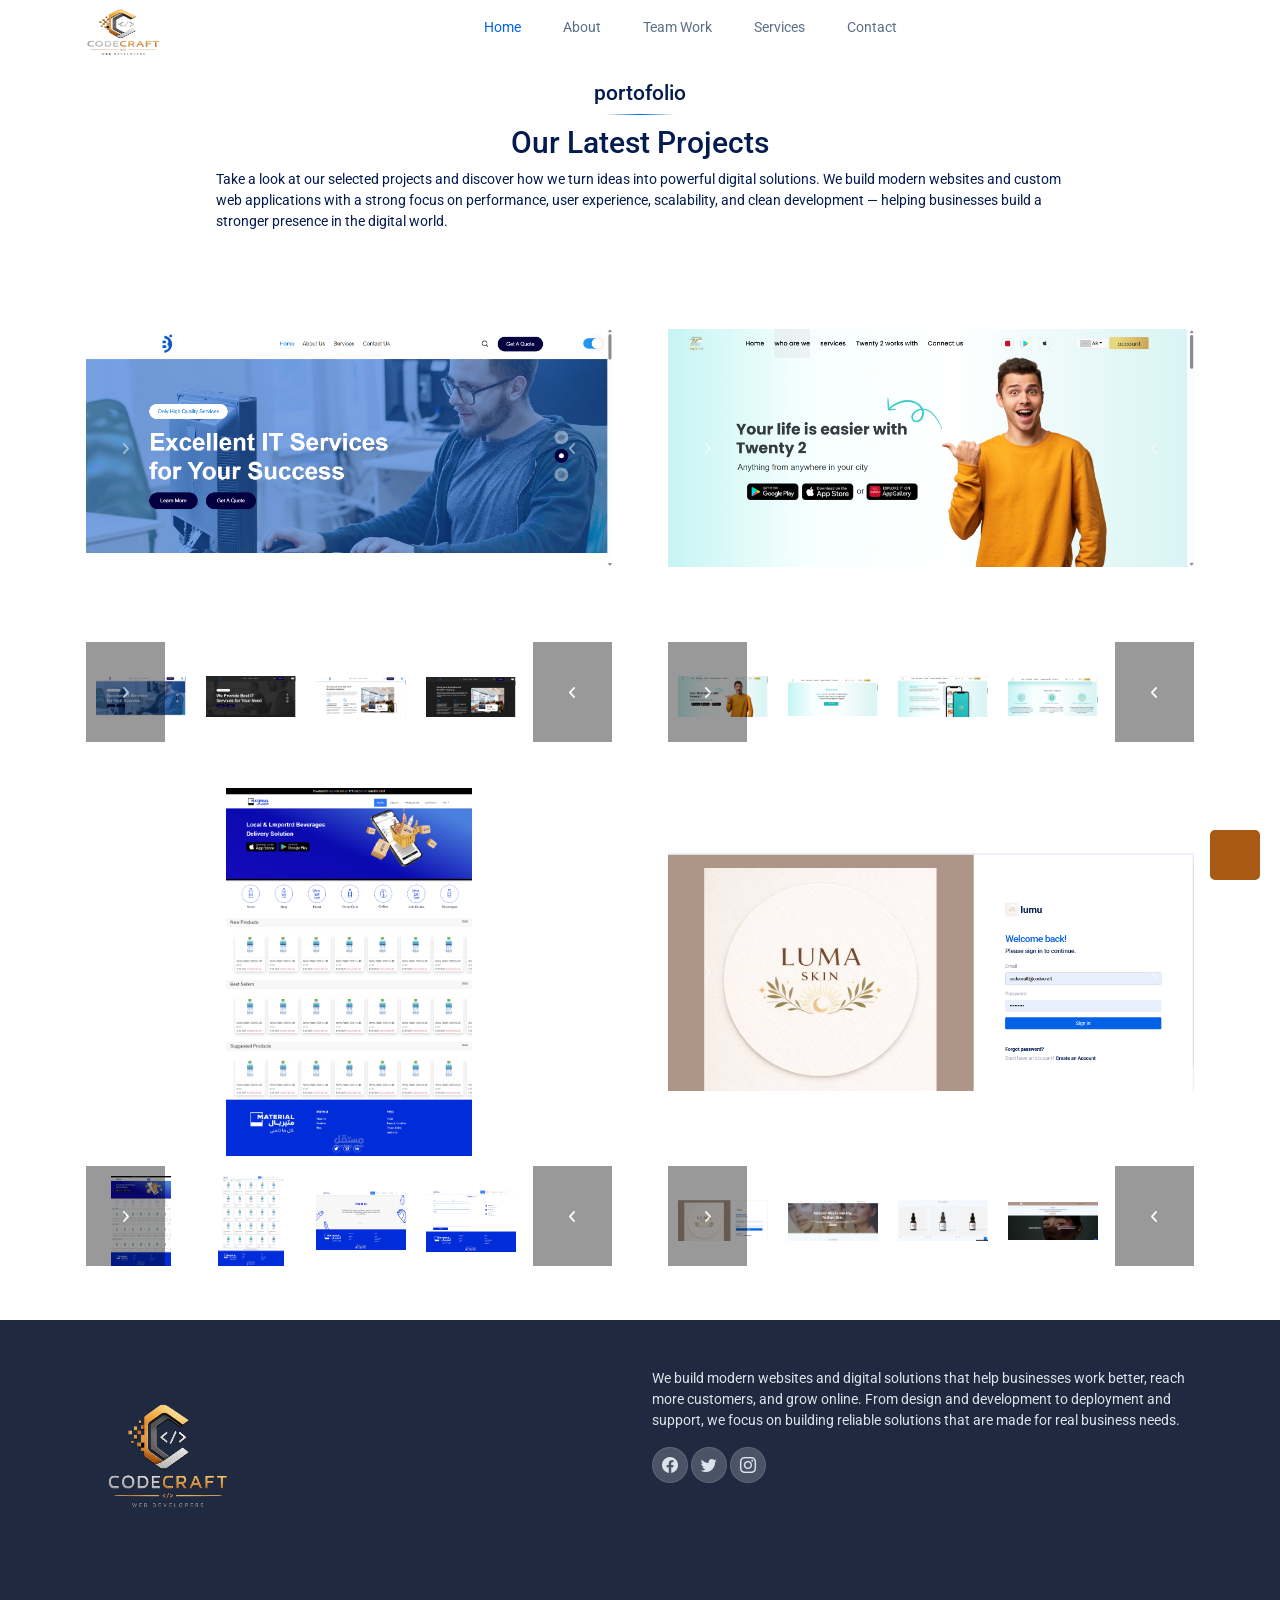
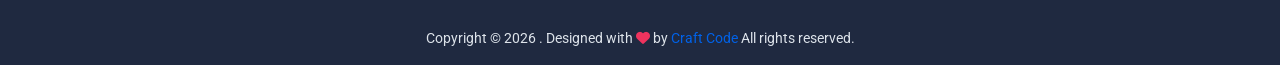
==== commit 5fcce605: "Add files via upload" ====
--- a/porttofolio.html
+++ b/porttofolio.html
@@ -15,7 +15,7 @@
     <title> Code Craft</title>
 
     <!--- Favicon -->
-    <link rel="icon" href="CodeCraft_Company (1).png" type="image/x-icon">
+    <link rel="icon" href="CodeCraft_Company_logo.png" type="image/x-icon">
 
     <!--- Icons css -->
     <link href="icons.css" rel="stylesheet">
@@ -206,18 +206,18 @@
                             id="mainSidebarToggle"><span></span></a>
                         <div class="hor-logo">
                             <a class="main-logo" href="index.html">
-                                <img src="CodeCraft_company (1).png"
+                                <img src="CodeCraft_Company_logo.png"
                                     class="header-brand-img desktop-logo mobil_logo_nav" alt="logo">
-                                <img src="CodeCraft_company (1).png"
+                                <img src="CodeCraft_Company_logo.png"
                                     class="header-brand-img desktop-logo-dark mobil_logo_nav" alt="logo">
                             </a>
                         </div>
                     </div>
                     <div class="main-header-center">
                         <div class="responsive-logo">
-                            <a href="index.html"><img src="CodeCraft_company (1).png"
+                            <a href="index.html"><img src="CodeCraft_Company_logo.png"
                                     class="mobile-logo mobil_logo_nav" alt="logo"></a>
-                            <a href="index.html"><img src="CodeCraft_company (1).png"
+                            <a href="index.html"><img src="CodeCraft_Company_logo.png"
                                     class="mobile-logo-dark mobil_logo_nav" alt="logo"></a>
                         </div>
                     </div>
@@ -242,9 +242,9 @@
                             <div class="row">
                                 <div class="main-sidemenu navbar px-0">
                                     <a class="main-logo" href="index.html">
-                                        <img src="CodeCraft_company (1).png"
+                                        <img src="CodeCraft_Company_logo.png"
                                             class="header-brand-img desktop-logo nav_logo1" alt="logo">
-                                        <img src="CodeCraft_company (1).png"
+                                        <img src="CodeCraft_Company_logo.png"
                                             class="header-brand-img desktop-logo-dark nav_logo1" alt="logo">
                                     </a>
                                     <div class="slide-left disabled" id="slide-left"><svg
@@ -1383,7 +1383,7 @@
 
                                 <div class="col-lg-2 col-sm-6 col-md-4 reveal revealleft">
                                     <a href="index.html"><img loading="lazy" alt="" class="logo mb-3"
-                                            src="CodeCraft_company (1).png"></a>
+                                            src="CodeCraft_Company_logo.png"></a>
                                 </div>
                                 <div class="col-lg-6 col-sm-12 col-md-4 reveal revealleft">
                                     <div class="">
